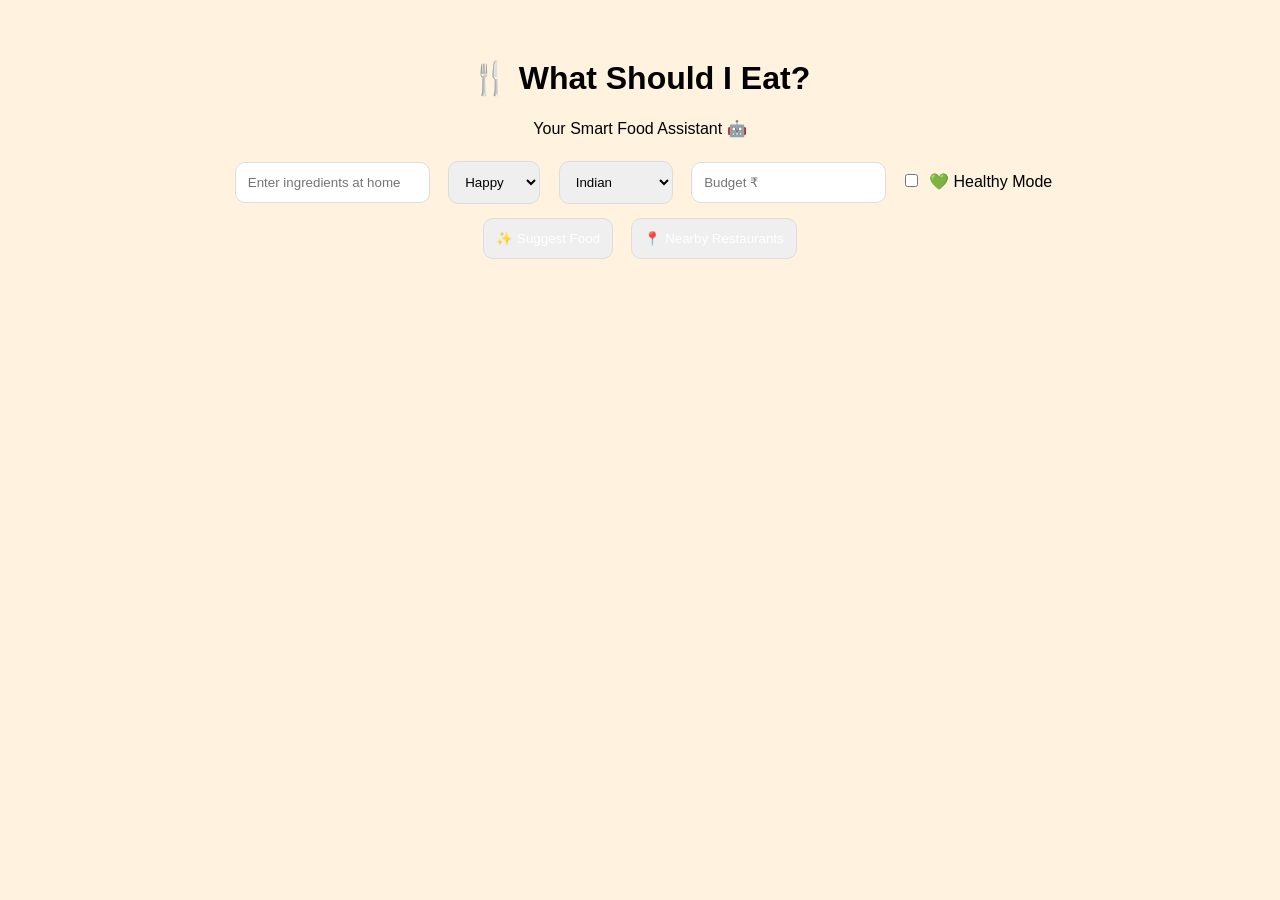
==== index2.html @ 7dfe81c6 "fctfh  gvuy bg" ====
<!DOCTYPE html>
<html>
<head>
<title>What Should I Eat?</title>
<style>
body{
font-family:Arial;text-align:center;background:#fff3df;padding:30px
}
h1{color:orange#22466}
input,select,button{
padding:12px;margin:7px;border-radius:10px;border:1px solid #ddd 
}
button{background#e67e22;color:white;cursor:pointer}
#result{
background orange;padding:20px;margin:25px auto;
max-width:550px;border-radius:15px
}
</style>
</head>

<body>

<h1>🍴 What Should I Eat?</h1>
<p>Your Smart Food Assistant 🤖</p>

<input id="food" placeholder="Enter ingredients at home">

<select id="mood">
<option>Happy</option>
<option>Sad</option>
<option>Tired</option>
<option>Spicy</option>
<option>Healthy</option>
</select>

<select id="cuisine">
<option>Indian</option>
<option>Continental</option>
<option>Any</option>
</select>

<input id="budget" type="number" placeholder="Budget ₹">

<label>
<input type="checkbox" id="healthy"> 💚 Healthy Mode
</label>

<br>

<button onclick="suggest()">✨ Suggest Food</button>
<button onclick="nearby()">📍 Nearby Restaurants</button>

<div id="result"></div>

<script>
function suggest(){
let f=document.getElementById("food").value.toLowerCase();
let m=document.getElementById("mood").value;
let c=document.getElementById("cuisine").value;
let h=document.getElementById("healthy").checked;
let r="";

if(f.includes("potato")&&f.includes("onion"))
r=c=="Indian"?"🥔 Aloo Pyaz Sabzi":"🥔 Potato Onion Roast";
else if(f.includes("tomato")&&f.includes("bread"))
r="🍅 Tomato Cheese Toast";
else if(f.includes("rice")&&f.includes("vegetable"))
r=c=="Indian"?"🍚 Vegetable Pulao":"🍚 Vegetable Rice Bowl";
else if(f.includes("pasta"))
r="🍝 Vegetable Pasta";
else if(f.includes("paneer"))
r="🧀 Paneer Tikka";
else
r=m=="Spicy"?"🌶️ Spicy Vegetable Stir-Fry":"🥗 Mixed Vegetable Bowl";

if(h)r+="<br>💚 Healthy Mode: Less oil, more vegetables!";
r+="<br>👨‍🍳 AI Tip: Add herbs and spices for extra taste.";

document.getElementById("result").innerHTML="<h2>"+r+"</h2>";
}

function nearby(){
window.open("https://www.google.com/maps/search/restaurants+near+me");
}
</script>

</body>
</html>
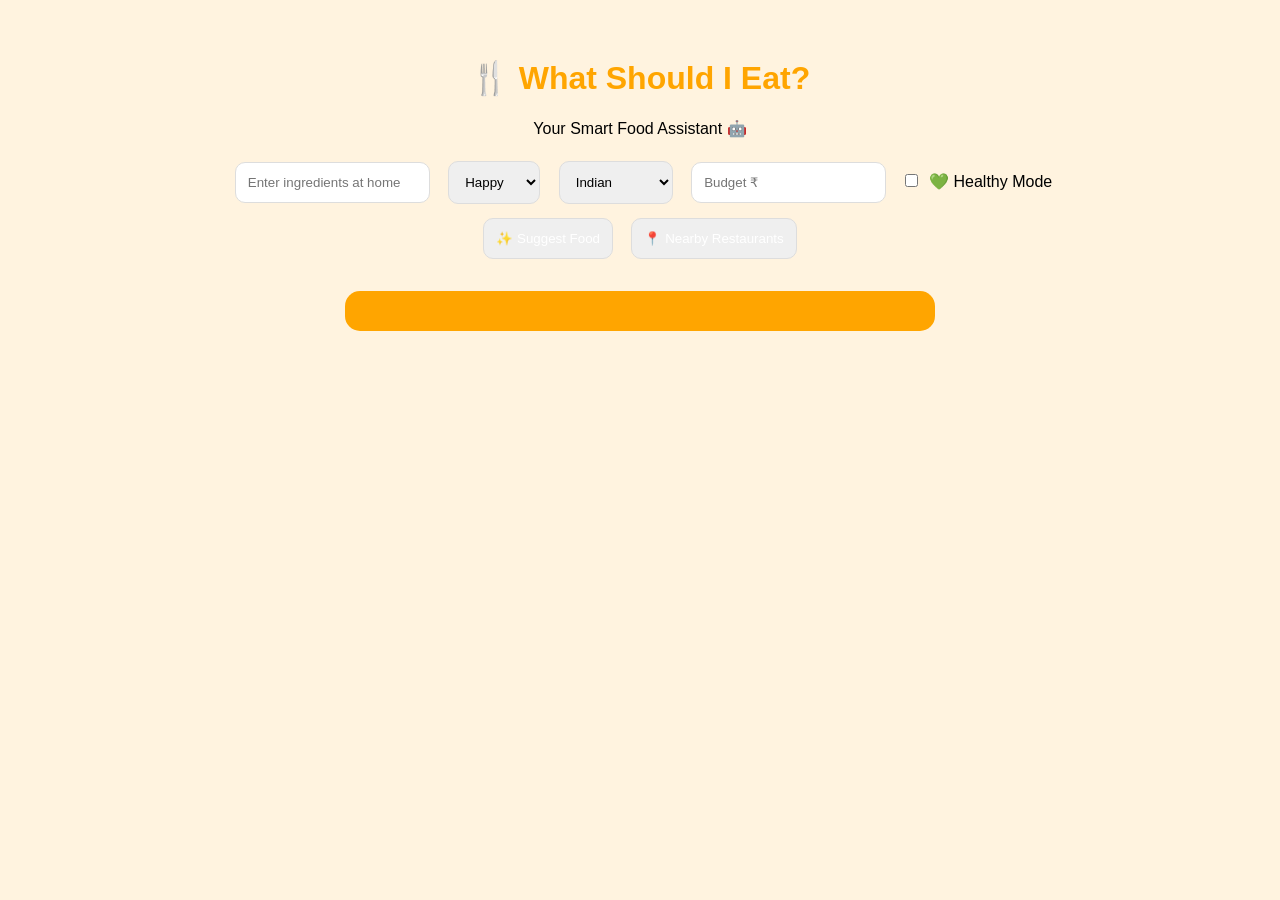
==== commit 84b8b291: "Add files via upload" ====
--- a/index2.html
+++ b/index2.html
@@ -7,13 +7,13 @@
 body{
 font-family:Arial;text-align:center;background:#fff3df;padding:30px
 }
-h1{color:orange#22466}
+h1{color:orange}
 input,select,button{
 padding:12px;margin:7px;border-radius:10px;border:1px solid #ddd 
 }
-button{background#e67e22;color:white;cursor:pointer}
+button{color:white;cursor:pointer}
 #result{
-background orange;padding:20px;margin:25px auto;
+background:orange;padding:20px;margin:25px auto;
 max-width:550px;border-radius:15px
 }
 </style>
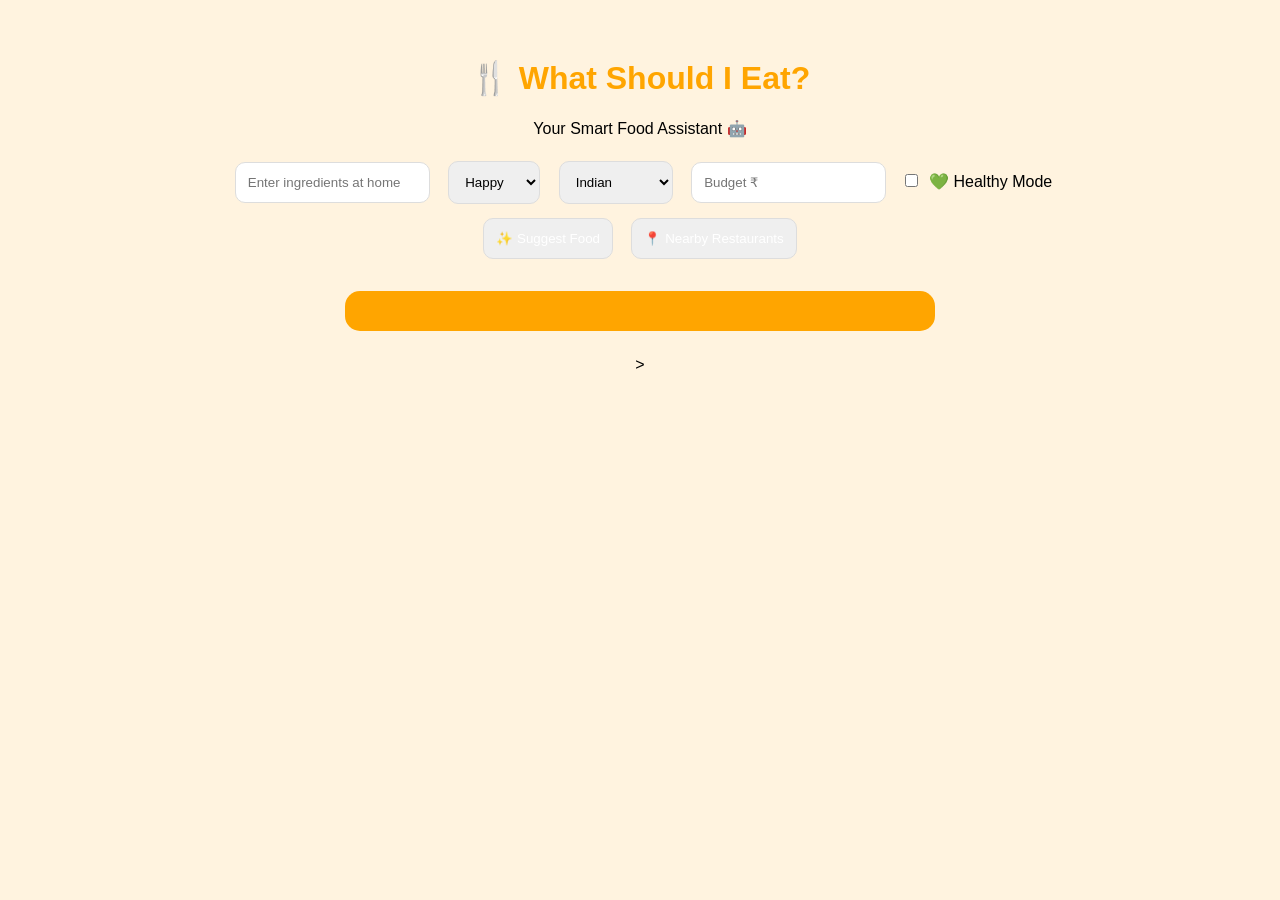
==== commit 2a179432: "Update index2.html hnyui7" ====
--- a/index2.html
+++ b/index2.html
@@ -52,38 +52,7 @@
 <button onclick="nearby()">📍 Nearby Restaurants</button>
 
 <div id="result"></div>
-
-<script>
-function suggest(){
-let f=document.getElementById("food").value.toLowerCase();
-let m=document.getElementById("mood").value;
-let c=document.getElementById("cuisine").value;
-let h=document.getElementById("healthy").checked;
-let r="";
-
-if(f.includes("potato")&&f.includes("onion"))
-r=c=="Indian"?"🥔 Aloo Pyaz Sabzi":"🥔 Potato Onion Roast";
-else if(f.includes("tomato")&&f.includes("bread"))
-r="🍅 Tomato Cheese Toast";
-else if(f.includes("rice")&&f.includes("vegetable"))
-r=c=="Indian"?"🍚 Vegetable Pulao":"🍚 Vegetable Rice Bowl";
-else if(f.includes("pasta"))
-r="🍝 Vegetable Pasta";
-else if(f.includes("paneer"))
-r="🧀 Paneer Tikka";
-else
-r=m=="Spicy"?"🌶️ Spicy Vegetable Stir-Fry":"🥗 Mixed Vegetable Bowl";
-
-if(h)r+="<br>💚 Healthy Mode: Less oil, more vegetables!";
-r+="<br>👨‍🍳 AI Tip: Add herbs and spices for extra taste.";
-
-document.getElementById("result").innerHTML="<h2>"+r+"</h2>";
-}
-
-function nearby(){
-window.open("https://www.google.com/maps/search/restaurants+near+me");
-}
-</script>
+>
 
 </body>
 </html>
